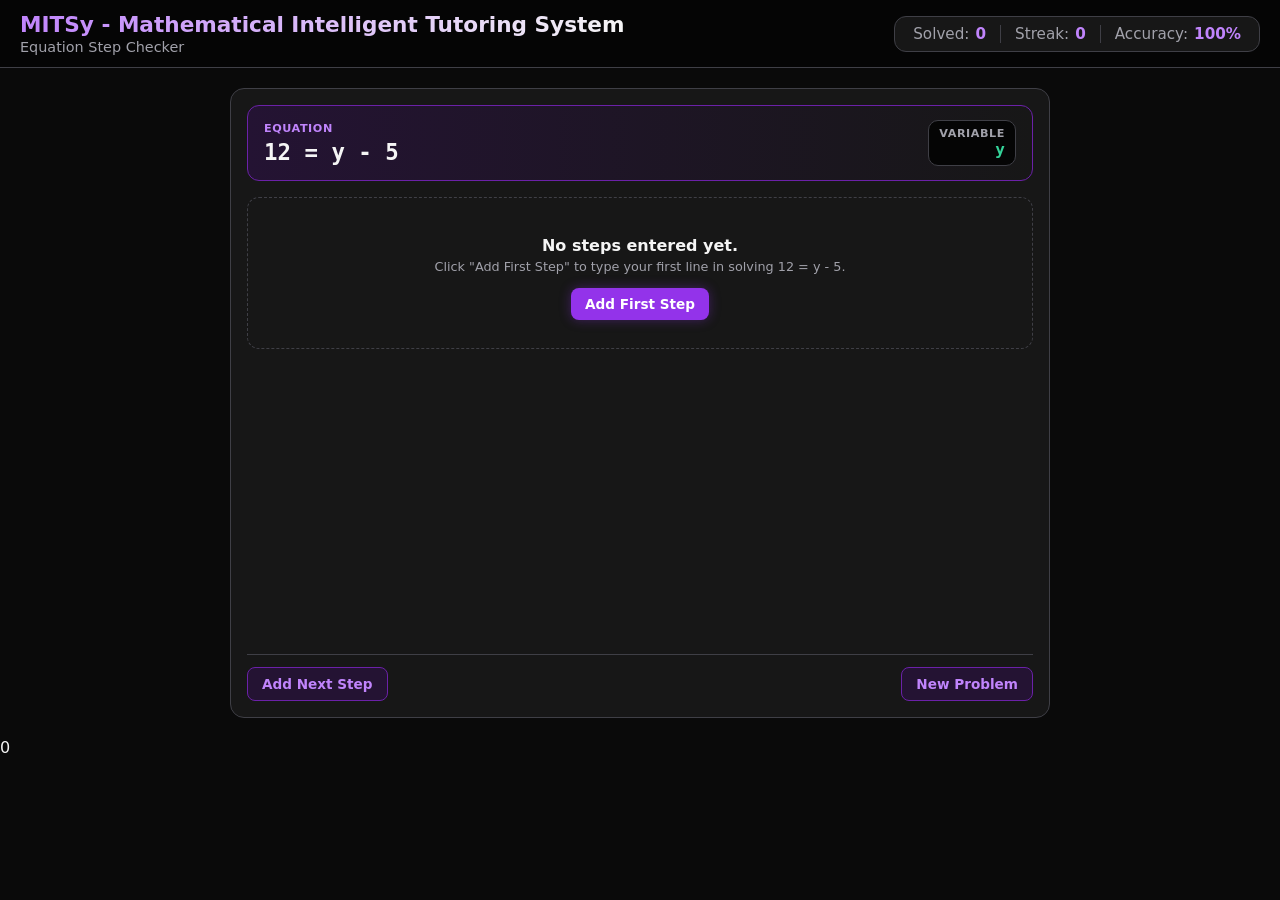
==== MITS/index.html @ c4ca8761 "Add files via upload Update to script and folder with Mastery Completion work" ====
<!DOCTYPE html>
<html lang="en">
    <head>
        <meta charset="UTF-8">
        <meta name="viewport" content="width=device-width, initial-scale=1.0">
        <title>MITSy</title>
        <link rel="stylesheet" href="style.css">
        <script src="script.js" defer></script>
    </head>
    <body>
        <!--Header-->
        <header class="header">
            <div class="appName">
                <div>
                    <h1 class="appTitle">MITSy - Mathematical Intelligent Tutoring System</h1>
                    <p class="appSubtitle">Equation Step Checker</p>
                </div>
            </div>
            <div class="stats">
                <div class="stat">Solved: <strong id="statSolved">0</strong></div> 
                <div class="stat">Streak: <strong id="statStreak">0</strong></div>
                <div class="stat">Accuracy: <strong id="statAccuracy">100%</strong></div>
            </div>
        </header>

        <!--Problem Area-->
        <main class="problemArea">
            <section class="workSpace">
                <!--Equation Area-->
                <div class="equationArea">
                    <div>
                        <div class="label equationLabel">Equation</div>
                        <p class="currentEquation" id="currentEquation"></p>
                    </div>
                    <div class="variableArea">
                        <div class="label">Variable</div>
                        <div class="variableValue" id="variableValue"></div>
                    </div>
                </div>
                <!--Steps Area-->
                <div class="stepsArea">
                    <div class="emptySteps" id="emptySteps">
                        <p class="emptyLabel">No steps entered yet.</p>
                        <p class="emptyHint">Click "Add First Step" to type your first line in solving <span id="emptyEquation"></span>.</p>
                        <button class="btn btnOne" id="firstStep">Add First Step</button>
                    </div>
                    <div id="stepsList"></div>
                </div>
                <!--Footer-->
                <div class="footer">
                    <button class="btn btnTwo" id="nextStep">Add Next Step</button>
                    <button class="btn btnTwo" id="newProblem">New Problem</button>
                </div>
            </section>
        </main>
    </body>
</html>   0
---- MITS/style.css ----
:root{
    --bg: #0a0a0a;
    --header-bg: #050505;
    --panel: #171717;
    --border: #3f3f46;
    --border-accent: #6b21a8;
    --text: #f5f5f5;
    --muted: #a1a1aa;
    --accent: #9333ea;
    --accent-soft: #c084fc;
    --warn: #111111;
    --success: #34d399;
    --error: #f87171;
    --fonts: system-ui, -apple-system, "Segoe UI", Roboto, sans-serif;
    --mono: ui-monospace, "SFMono-Regular", Consolas, monospace;
}

body{
    margin: 0;
    background: var(--bg);
    color: var(--text);
    font-family: var(--fonts);
}
*{
    box-sizing: border-box;
}

button:focus-visible{
    outline: 2px solid var(--accent-soft);
    outline-offset: 2px;
}

/* Header Styling */
.header{
    display: flex;
    flex-wrap: wrap;
    gap: 12px;
    align-items: center;
    justify-content: space-between;
    padding: 12px 20px;
    background: var(--header-bg);
    border-bottom: 1px solid var(--border); 
}

.appName{
    display: flex;
    align-items: center;
    gap: 14px;
}


.appTitle{
    margin: 0;
    font-size: 1.35rem;
    font-weight: 700;
    background: linear-gradient(90deg, var(--accent-soft), #f5f5f5);
    -webkit-background-clip: text;
    background-clip: text;
    color: transparent;
}   

.appSubtitle{
    margin: 2px 0 0;
    font-size: 0.9rem;
    color: var(--muted);
}

.stats{
    display: flex;
    align-items: center;
    padding: 8px 4px;
    background: var(--panel);
    border: 1px solid var(--border);
    border-radius: 12px;
}

.stat{
    display: flex;
    align-items: center;
    gap: 6px;
    padding: 0 14px;
    font-size: 0.95rem;
    color: var(--muted);
}

.stat + .stat{
    border-left: 1px solid var(--border);
}

.stat strong{
    color: var(--accent-soft);
}

.stat svg{
    width: 18px;
    height: 18px;
}

/* Problem Area Styling */
.problemArea{
    max-width: 860px;
    margin: 0 auto;
    padding: 20px;
}

.workSpace{
    display: flex;
    flex-direction: column;
    min-height: 70vh;
    padding: 16px;
    background: var(--panel);
    border: 1px solid var(--border);
    border-radius: 14px;
}

.equationArea{
    display: flex;
    align-items: center;
    justify-content: space-between;
    padding: 14px 16px;
    border: 1px solid var(--border-accent);
    border-radius: 12px;
    background: linear-gradient(90deg, #241333, #171717);
}

.label{
    font-size: 0.7rem;
    font-weight: 600;
    letter-spacing: 0.05em;
    text-transform: uppercase;
}

.equationLabel{
    color: var(--accent-soft);
}

.currentEquation{
    margin: 4px 0 0;
    font-family: var(--mono);
    font-size: 1.4rem;
    font-weight: 700;
}

.variableArea{
    min-width: 60px;
    padding: 6px 10px;
    text-align: right;
    background: var(--header-bg);
    border: 1px solid var(--border);
    border-radius: 10px;
}

.variableArea .label{
    color: var(--muted);
}

.variableValue{
    font-family: var(--mono);
    font-weight: 700;
    color: var(--success);
}

.stepsArea{
    flex: 1;
    margin-top: 16px;
}

.emptySteps{
    padding: 28px 16px;
    text-align: center;
    color: var(--muted);
    border: 1px dashed var(--border);
    border-radius: 12px;
}

.emptySteps svg{
    width: 32px;
    height: 32px;
}

.emptyLabel{
    margin: 10px 0 4px;
    font-weight: 700;
    color: var(--text);
}

.emptyHint{
    margin: 0 0 14px;
    font-size: 0.8rem;
}
.footer{
    display: flex;
    justify-content: space-between;
    margin-top: 16px;
    padding-top: 12px;
    border-top: 1px solid var(--border);
}
.btn{
    display: inline-flex;
    align-items: center;
    gap: 6px;
    padding: 8px 14px;
    font: 600 0.85rem var(--fonts);
    border-radius: 8px;
    cursor: pointer;
}
.btn svg{
    width: 16px;
    height: 16px;
}

.btnOne{
    color: #fff;
    background: var(--accent);
    border: none;
    box-shadow: 0 0 12px rgba(147, 51, 234, 0.35);
}
.btnTwo{
    color: var(--accent-soft);
    background: #241333;
    border: 1px solid var(--border-accent);
}
.btn:disabled{
    opacity: 0.5;
    cursor: not-allowed;
}


/* Steps Styling*/
.stepRow{
    display: flex;
    align-items: center;
    gap: 10px;
    margin-bottom: 10px;
}

.stepNumber{
    display: flex;
    align-items: center;
    justify-content: center;
    flex-shrink: 0;
    width: 30px;
    height: 30px;
    border-radius: 50%;
    background: var(--header-bg);
    border: 1px solid var(--border);
    color: var(--muted);
    font-size: 0.8rem;
    font-weight: 700;
}

.stepInput{
    flex: 1;
    padding: 10px 12px;
    font: 1.1rem var(--mono);
    color: var(--text);
    background: var(--header-bg);
    border: 1px solid var(--border);
    border-radius: 8px;
}

.stepInput:focus{
    outline: none;
    border-color: var(--accent-soft);
}

.stepInput.correct{
    border-color: var(--success);
}
.stepInput.wrong, .stepInput.invalid{
    border-color: var(--error);
}

.stepFeedback{
    margin: -4px 0 12px 40px;
    font-size: 0.85rem;
}
.stepFeedback.correct{
    color: var(--success);
}
.stepFeedback.wrong, .stepFeedback.invalid{
    color: var(--error);
}
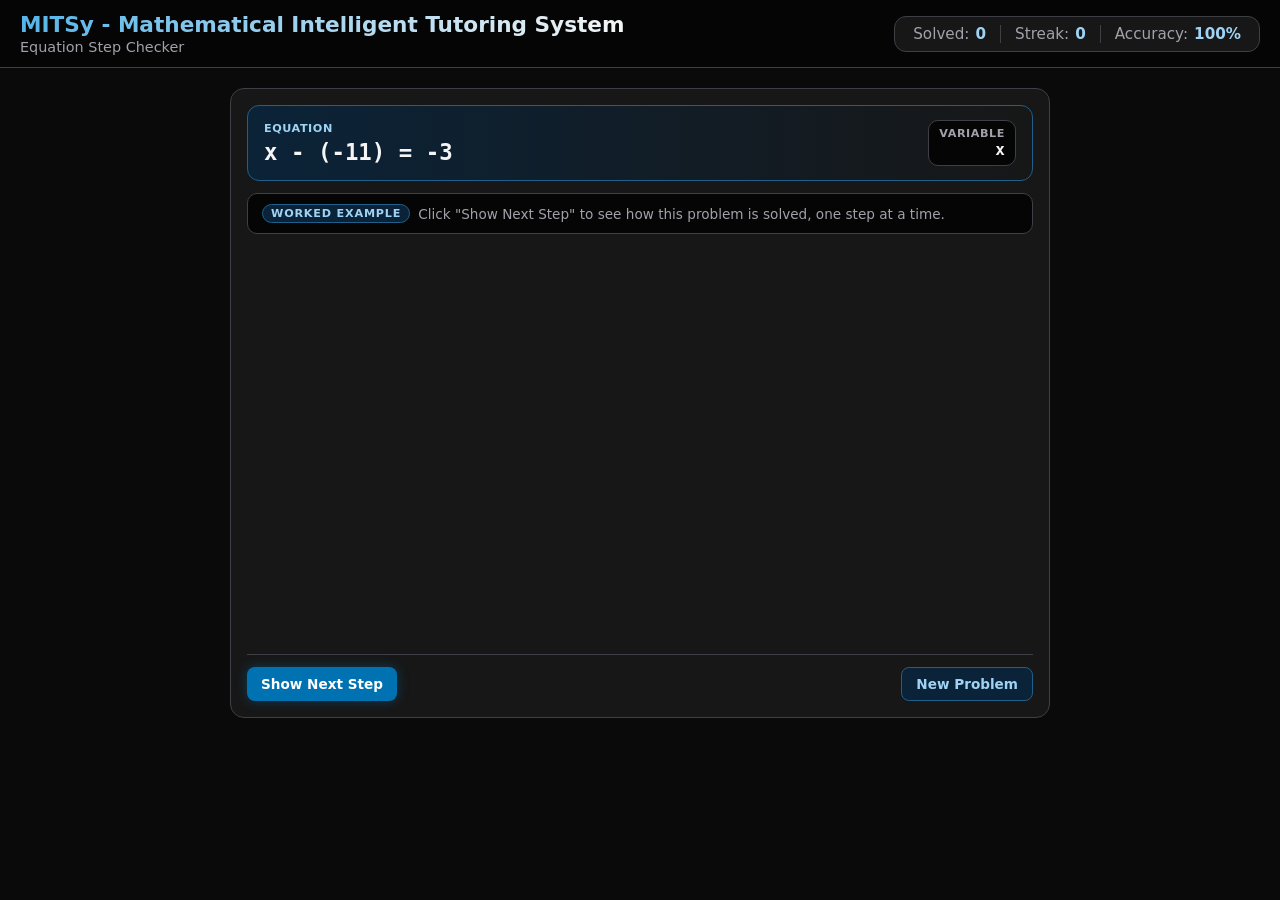
==== commit 66c4dfc6: "Updated problems Updated to 500 problems of each type, and created worked steps for all problems" ====
--- a/MITS/index.html
+++ b/MITS/index.html
@@ -37,6 +37,11 @@
                         <div class="variableValue" id="variableValue"></div>
                     </div>
                 </div>
+                <!--Mastery Area-->
+                <div class="mastery" id="mastery"></div>
+                <!--Mode Notice and Hints-->
+                <p class="modeNotice" id="modeNotice" hidden></p>
+                <div class="hintBox" id="hintBox" hidden></div>
                 <!--Steps Area-->
                 <div class="stepsArea">
                     <div class="emptySteps" id="emptySteps">
@@ -48,10 +53,13 @@
                 </div>
                 <!--Footer-->
                 <div class="footer">
+                    <button class="btn btnOne" id="showStep">Show Next Step</button>
                     <button class="btn btnTwo" id="nextStep">Add Next Step</button>
+                    <button class="btn btnTwo" id="hintBtn">Hint</button>
+                    <button class="btn btnOne" id="submitSolution">Submit Solution</button>
                     <button class="btn btnTwo" id="newProblem">New Problem</button>
                 </div>
             </section>
         </main>
     </body>
-</html>   0+</html> 
--- a/MITS/style.css
+++ b/MITS/style.css
@@ -3,14 +3,14 @@
     --header-bg: #050505;
     --panel: #171717;
     --border: #3f3f46;
-    --border-accent: #6b21a8;
+    --border-accent: #1f5f8b;       /*6b21a8*/
     --text: #f5f5f5;
     --muted: #a1a1aa;
-    --accent: #9333ea;
-    --accent-soft: #c084fc;
-    --warn: #111111;
-    --success: #34d399;
-    --error: #f87171;
+    --accent: #0072b2;              /*9333ea*/
+    --accent-soft: #9fd3f5;         /*c084fc*/
+    --accent-dark: #0b2338;
+    --success: #56b4e9;             /*#34d399*/
+    --error: #e69f00;               /*#f87171*/
     --fonts: system-ui, -apple-system, "Segoe UI", Roboto, sans-serif;
     --mono: ui-monospace, "SFMono-Regular", Consolas, monospace;
 }
@@ -53,7 +53,7 @@
     margin: 0;
     font-size: 1.35rem;
     font-weight: 700;
-    background: linear-gradient(90deg, var(--accent-soft), #f5f5f5);
+    background: linear-gradient(90deg, var(--success), #f5f5f5);
     -webkit-background-clip: text;
     background-clip: text;
     color: transparent;
@@ -120,7 +120,7 @@
     padding: 14px 16px;
     border: 1px solid var(--border-accent);
     border-radius: 12px;
-    background: linear-gradient(90deg, #241333, #171717);
+    background: linear-gradient(90deg, var(--accent-dark), #171717);
 }
 
 .label{
@@ -157,7 +157,7 @@
 .variableValue{
     font-family: var(--mono);
     font-weight: 700;
-    color: var(--success);
+    color: var(--text);
 }
 
 .stepsArea{
@@ -213,11 +213,11 @@
     color: #fff;
     background: var(--accent);
     border: none;
-    box-shadow: 0 0 12px rgba(147, 51, 234, 0.35);
+    box-shadow: 0 0 12px rgba(0, 114, 178, 0.4);
 }
 .btnTwo{
     color: var(--accent-soft);
-    background: #241333;
+    background: var(--accent-dark);
     border: 1px solid var(--border-accent);
 }
 .btn:disabled{
@@ -278,7 +278,126 @@
 .stepFeedback.correct{
     color: var(--success);
 }
+.stepFeedback.correct::before{
+    content: "\2713\00A0";
+    font-weight: 700;
+}
 .stepFeedback.wrong, .stepFeedback.invalid{
     color: var(--error);
 }
-
+.stepFeedback.wrong::before{
+    content: "\2715\00A0";
+    font-weight: 700;
+}
+.stepFeedback.invalid::before{
+    content: "\26A0\00A0";
+    font-weight: 700;
+}
+.mastery{
+    display: flex;
+    align-items: center;
+    gap: 8px;
+    flex-wrap: wrap;
+    margin-top: 12px;
+    padding: 10px 14px;
+    font-size: 0.85rem;
+    color: var(--muted);
+    background: var(--header-bg);
+    border: 1px solid var(--border);
+    border-radius: 10px;
+}
+.dot{
+    display: inline-flex;
+    align-items: center;
+    justify-content: center;
+    width: 16px;
+    height: 16px;
+    border-radius: 50%;
+    border: 1px solid var(--border);
+    font-size: 0.6rem;
+    font-weight: 700;
+    color: #0a0a0a;
+}
+.dot.hit{
+    background: var(--success);
+    border-color: var(--success);
+}
+.dot.hit::after{
+    content: "\2713";
+}
+.dot.miss{
+    background: var(--error);
+    border-color: var(--error);
+}
+.dot.miss::after{
+    content: "\2715";
+}
+.mastery.done{
+    display: block;
+    color: var(--success);
+    border-color: var(--success);
+}
+.mastery.done strong{
+    font-family: var(--mono);
+    font-size: 1rem;
+}
+
+.modeBadge{
+    padding: 2px 8px;
+    border-radius: 999px;
+    font-size: 0.7rem;
+    font-weight: 700;
+    text-transform: uppercase;
+    letter-spacing: 0.05rem;
+    color: #fff;
+    background: var(--accent);
+}
+.modeBadge.guided{
+    color: var(--accent-soft);
+    background: var(--accent-dark);
+    border: 1px solid var(--border-accent);
+}
+.modeNotice{
+    margin: 10px 0 0;
+    padding: 8px 12px;
+    font-size: 0.85rem;
+    color: var(--accent-soft);
+    border: 1px solid var(--border-accent);
+    border-radius: 8px;
+}
+.hintBox{
+    margin-top: 10px;
+    padding: 8px 12px;
+    font-size: 0.85rem;
+    background: var(--accent-dark);
+    border: 1px solid var(--border-accent);
+    border-radius: 8px;
+}
+.hintBox p{
+    margin: 4px 0;
+}
+
+.footer{
+    gap: 10px;
+}
+#newProblem{
+    margin-left: auto;
+}
+[hidden]{
+    display: none !important;
+}
+
+.workedEquation{
+    flex:1;
+    padding:  10px 12px;
+    font: 1.1rem var(--mono);
+    color: var(--text);
+    background: var(--header-bg);
+    border: 1px solid var(--border-accent);
+    border-radius: 8px;
+}
+.workedWhy{
+    margin: -4px 0 12px 40px;
+    font-size: 0.85rem;
+    color: var(--accent-soft);
+}
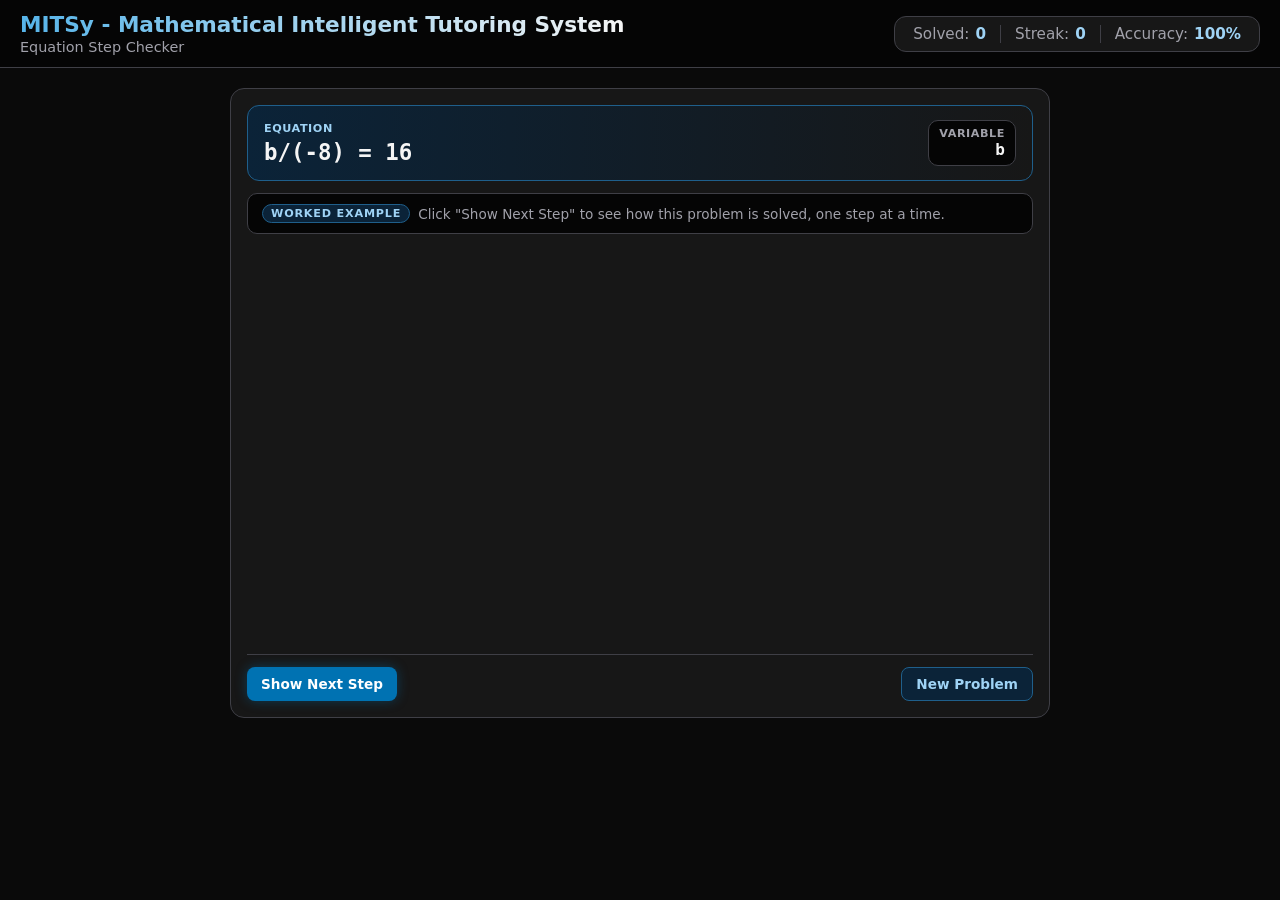
==== commit b602f5a2: "Add files via upload Updated work on error feedback and teacher email link." ====
--- a/MITS/index.html
+++ b/MITS/index.html
@@ -42,6 +42,7 @@
                 <!--Mode Notice and Hints-->
                 <p class="modeNotice" id="modeNotice" hidden></p>
                 <div class="hintBox" id="hintBox" hidden></div>
+                <div class="referralBox" id="referralBox" hidden></div>
                 <!--Steps Area-->
                 <div class="stepsArea">
                     <div class="emptySteps" id="emptySteps">
--- a/MITS/style.css
+++ b/MITS/style.css
@@ -400,4 +400,30 @@
     margin: -4px 0 12px 40px;
     font-size: 0.85rem;
     color: var(--accent-soft);
+}
+
+.referralBox{
+    margin-top: 10px;
+    padding: 10px 14px;
+    font-size: 0.85rem;
+    background: var(--accent-dark);
+    border: 1px solid var(--accent-soft);
+    border-radius: 8px;
+}
+.referralBox p{
+    margin: 0 0 8px;
+}
+.referralBox a{
+    text-decoration: none;
+}
+
+.reasonSelect{
+    flex-shrink: 0;
+    max-width: 230px;
+    padding: 9px 8px;
+    font: 0.85rem var(--fonts);
+    color: var(--text);
+    background: var(--header-bg);
+    border: 1px solid var(--border-accent);
+    border-radius: 8px;
 }
